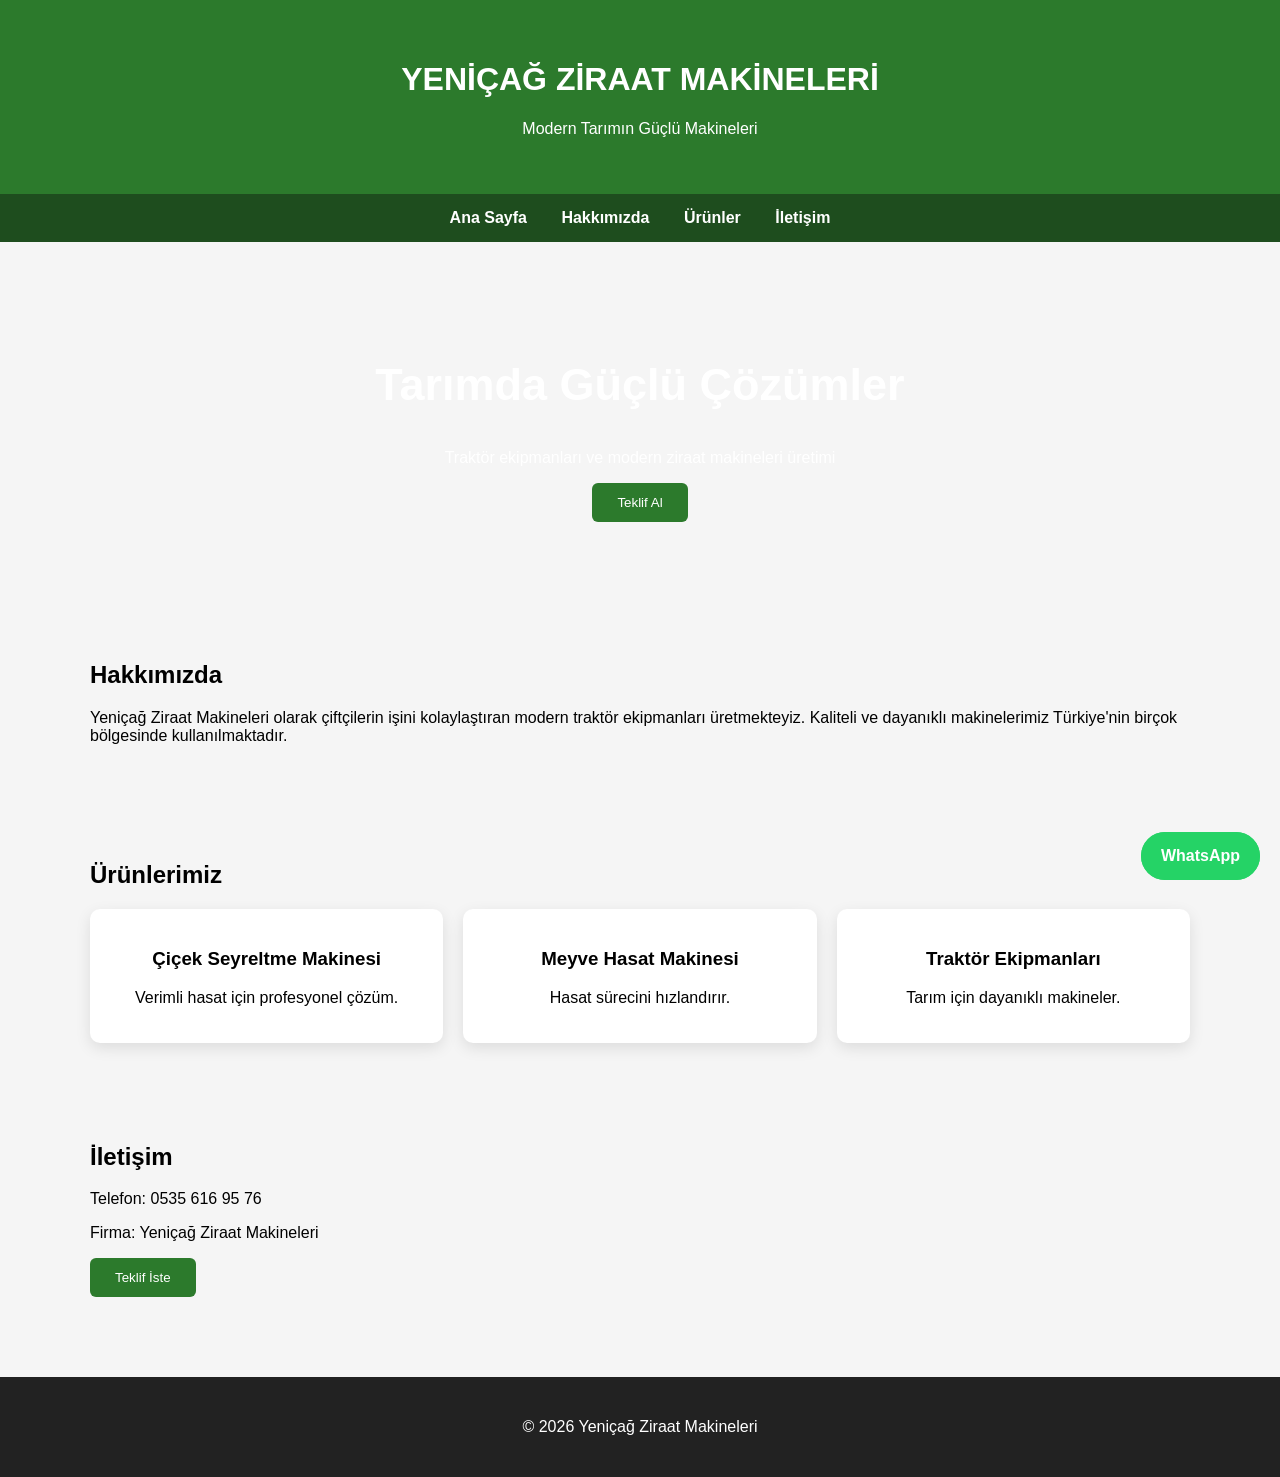
==== index.html @ 5434fe08 "Add files via upload" ====
<!DOCTYPE html>
<html lang="tr">
    
<head><meta name="description" content="Yeniçağ Ziraat Makineleri traktör ekipmanları ve tarım makineleri üreticisi.">

<meta name="keywords" content="ziraat makinesi, traktör ekipmanları, tarım makineleri, meyve hasat makinesi">

<meta name="author" content="Yeniçağ Ziraat Makineleri">
<meta charset="UTF-8">
<meta name="viewport" content="width=device-width, initial-scale=1.0">
<title>Yeniçağ Ziraat Makineleri</title>
<a href="https://wa.me/905356169576" class="whatsapp">
WhatsApp
</a>
<style>
.whatsapp{
position:fixed;
right:20px;
bottom:20px;
background:#25D366;
color:white;
padding:15px;
border-radius:50px;
text-decoration:none;
}
body{
margin:0;
font-family:Arial;
background:#f5f5f5;
}

header{
background:#2c7a2c;
color:white;
padding:40px;
text-align:center;
}

nav{
background:#1e4d1e;
padding:15px;
text-align:center;
}

nav a{
color:white;
margin:15px;
text-decoration:none;
font-weight:bold;
}

.hero{
padding:80px 20px;
text-align:center;
background:url("https://images.unsplash.com/photo-1598514983318-2f64f8f4796c") center/cover;
color:white;
}

.hero h1{
font-size:45px;
}

.container{
max-width:1100px;
margin:auto;
padding:40px 20px;
}

.products{
display:grid;
grid-template-columns:repeat(auto-fit,minmax(250px,1fr));
gap:20px;
}

.product{
background:white;
padding:20px;
border-radius:10px;
box-shadow:0 5px 15px rgba(0,0,0,0.1);
text-align:center;
}

button{
padding:12px 25px;
background:#2c7a2c;
color:white;
border:none;
border-radius:6px;
cursor:pointer;
}

button:hover{
background:#1e4d1e;
}

footer{
background:#222;
color:white;
text-align:center;
padding:25px;
margin-top:40px;
}

.whatsapp{
position:fixed;
right:20px;
bottom:20px;
background:#25D366;
color:white;
padding:15px 20px;
border-radius:50px;
text-decoration:none;
font-weight:bold;
}

</style>
</head>

<body>

<header>
<h1>YENİÇAĞ ZİRAAT MAKİNELERİ</h1>
<p>Modern Tarımın Güçlü Makineleri</p>
</header>

<nav>
<a href="#">Ana Sayfa</a>
<a href="#hakkimizda">Hakkımızda</a>
<a href="#urunler">Ürünler</a>
<a href="#iletisim">İletişim</a>
</nav>

<section class="hero">
<h1>Tarımda Güçlü Çözümler</h1>
<p>Traktör ekipmanları ve modern ziraat makineleri üretimi</p>
<button onclick="mesaj()">Teklif Al</button>
</section>

<div class="container" id="hakkimizda">

<h2>Hakkımızda</h2>

<p>
Yeniçağ Ziraat Makineleri olarak çiftçilerin işini kolaylaştıran
modern traktör ekipmanları üretmekteyiz. Kaliteli ve dayanıklı
makinelerimiz Türkiye'nin birçok bölgesinde kullanılmaktadır.
</p>

</div>

<div class="container" id="urunler">

<h2>Ürünlerimiz</h2>

<div class="products">

<div class="product">
<h3>Çiçek Seyreltme Makinesi</h3>
<p>Verimli hasat için profesyonel çözüm.</p>
</div>

<div class="product">
<h3>Meyve Hasat Makinesi</h3>
<p>Hasat sürecini hızlandırır.</p>
</div>

<div class="product">
<h3>Traktör Ekipmanları</h3>
<p>Tarım için dayanıklı makineler.</p>
</div>

</div>

</div>

<div class="container" id="iletisim">

<h2>İletişim</h2>

<p>Telefon: 0535 616 95 76</p>

<p>Firma: Yeniçağ Ziraat Makineleri</p>

<button onclick="mesaj()">Teklif İste</button>

</div>

<footer>

<p>© 2026 Yeniçağ Ziraat Makineleri</p>

</footer>

<a class="whatsapp" href="https://wa.me/905356169576">WhatsApp</a>

<script>

function mesaj(){
alert("Yeniçağ Ziraat Makineleri ile iletişime geçmek için WhatsApp'a tıklayın.");
}

</script>

</body>
</html>
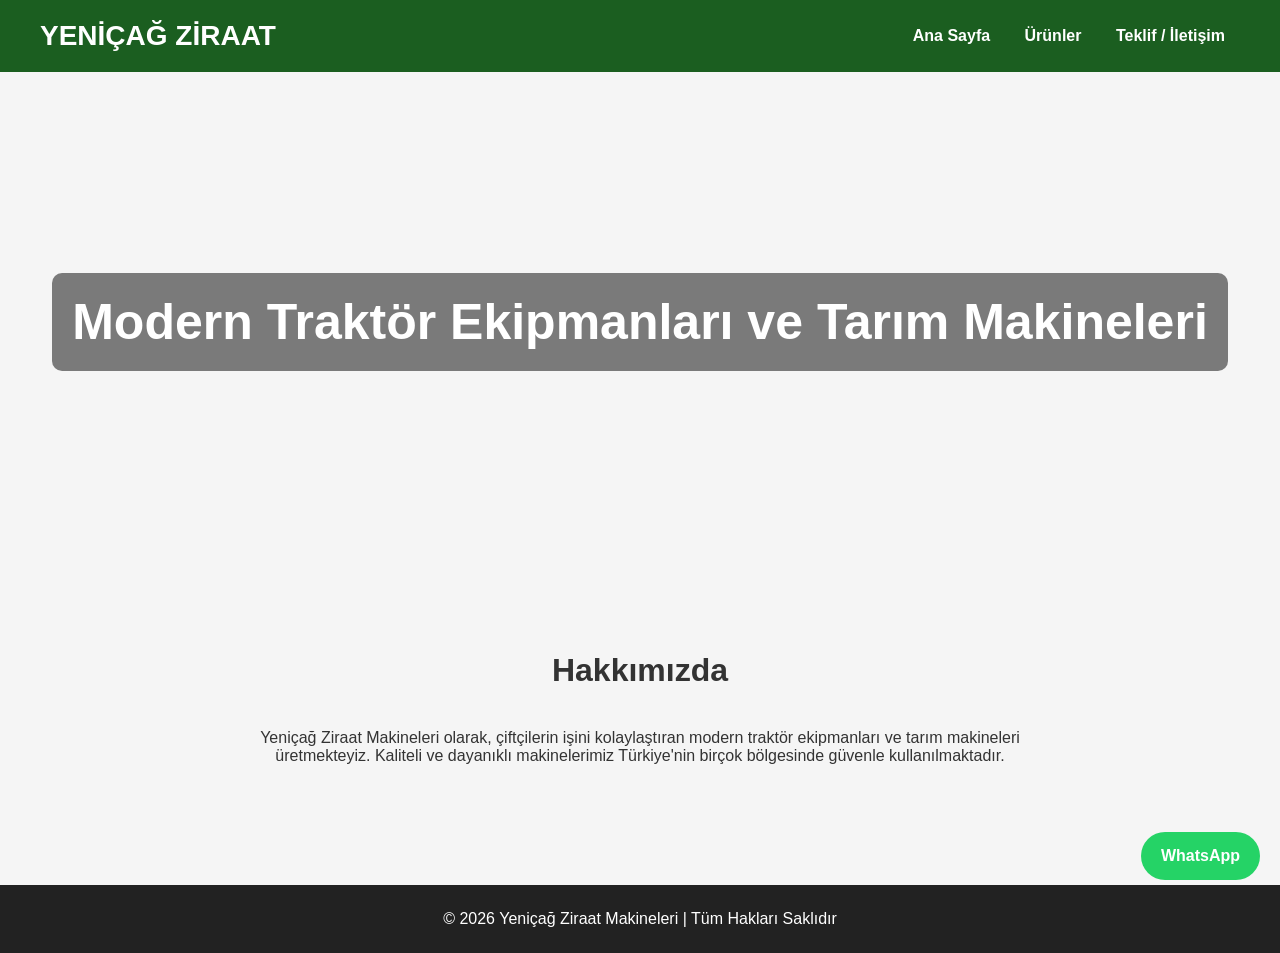
==== commit 7b9e63bd: "Add files via upload" ====
--- a/index.html
+++ b/index.html
@@ -1,205 +1,40 @@
 <!DOCTYPE html>
 <html lang="tr">
-    
-<head><meta name="description" content="Yeniçağ Ziraat Makineleri traktör ekipmanları ve tarım makineleri üreticisi.">
-
-<meta name="keywords" content="ziraat makinesi, traktör ekipmanları, tarım makineleri, meyve hasat makinesi">
-
-<meta name="author" content="Yeniçağ Ziraat Makineleri">
+<head>
 <meta charset="UTF-8">
 <meta name="viewport" content="width=device-width, initial-scale=1.0">
 <title>Yeniçağ Ziraat Makineleri</title>
-<a href="https://wa.me/905356169576" class="whatsapp">
-WhatsApp
-</a>
-<style>
-.whatsapp{
-position:fixed;
-right:20px;
-bottom:20px;
-background:#25D366;
-color:white;
-padding:15px;
-border-radius:50px;
-text-decoration:none;
-}
-body{
-margin:0;
-font-family:Arial;
-background:#f5f5f5;
-}
-
-header{
-background:#2c7a2c;
-color:white;
-padding:40px;
-text-align:center;
-}
-
-nav{
-background:#1e4d1e;
-padding:15px;
-text-align:center;
-}
-
-nav a{
-color:white;
-margin:15px;
-text-decoration:none;
-font-weight:bold;
-}
-
-.hero{
-padding:80px 20px;
-text-align:center;
-background:url("https://images.unsplash.com/photo-1598514983318-2f64f8f4796c") center/cover;
-color:white;
-}
-
-.hero h1{
-font-size:45px;
-}
-
-.container{
-max-width:1100px;
-margin:auto;
-padding:40px 20px;
-}
-
-.products{
-display:grid;
-grid-template-columns:repeat(auto-fit,minmax(250px,1fr));
-gap:20px;
-}
-
-.product{
-background:white;
-padding:20px;
-border-radius:10px;
-box-shadow:0 5px 15px rgba(0,0,0,0.1);
-text-align:center;
-}
-
-button{
-padding:12px 25px;
-background:#2c7a2c;
-color:white;
-border:none;
-border-radius:6px;
-cursor:pointer;
-}
-
-button:hover{
-background:#1e4d1e;
-}
-
-footer{
-background:#222;
-color:white;
-text-align:center;
-padding:25px;
-margin-top:40px;
-}
-
-.whatsapp{
-position:fixed;
-right:20px;
-bottom:20px;
-background:#25D366;
-color:white;
-padding:15px 20px;
-border-radius:50px;
-text-decoration:none;
-font-weight:bold;
-}
-
-</style>
+<meta name="description" content="Yeniçağ Ziraat Makineleri – Modern traktör ekipmanları ve tarım makineleri üreticisi.">
+<meta name="keywords" content="ziraat makinesi, traktör ekipmanları, tarım makineleri, meyve hasat makinesi">
+<link rel="stylesheet" href="style.css">
 </head>
-
 <body>
 
 <header>
-<h1>YENİÇAĞ ZİRAAT MAKİNELERİ</h1>
-<p>Modern Tarımın Güçlü Makineleri</p>
+<h1>YENİÇAĞ ZİRAAT</h1>
+<nav>
+<a href="index.html">Ana Sayfa</a>
+<a href="urunler.html">Ürünler</a>
+<a href="teklif.html">Teklif / İletişim</a>
+</nav>
 </header>
 
-<nav>
-<a href="#">Ana Sayfa</a>
-<a href="#hakkimizda">Hakkımızda</a>
-<a href="#urunler">Ürünler</a>
-<a href="#iletisim">İletişim</a>
-</nav>
-
 <section class="hero">
-<h1>Tarımda Güçlü Çözümler</h1>
-<p>Traktör ekipmanları ve modern ziraat makineleri üretimi</p>
-<button onclick="mesaj()">Teklif Al</button>
+<h2>Modern Traktör Ekipmanları ve Tarım Makineleri</h2>
 </section>
 
-<div class="container" id="hakkimizda">
-
+<section class="section" id="hakkimizda">
 <h2>Hakkımızda</h2>
-
-<p>
-Yeniçağ Ziraat Makineleri olarak çiftçilerin işini kolaylaştıran
-modern traktör ekipmanları üretmekteyiz. Kaliteli ve dayanıklı
-makinelerimiz Türkiye'nin birçok bölgesinde kullanılmaktadır.
+<p style="max-width:800px;margin:auto;text-align:center;font-size:16px;">
+Yeniçağ Ziraat Makineleri olarak, çiftçilerin işini kolaylaştıran modern traktör ekipmanları ve tarım makineleri üretmekteyiz. Kaliteli ve dayanıklı makinelerimiz Türkiye'nin birçok bölgesinde güvenle kullanılmaktadır.
 </p>
-
-</div>
-
-<div class="container" id="urunler">
-
-<h2>Ürünlerimiz</h2>
-
-<div class="products">
-
-<div class="product">
-<h3>Çiçek Seyreltme Makinesi</h3>
-<p>Verimli hasat için profesyonel çözüm.</p>
-</div>
-
-<div class="product">
-<h3>Meyve Hasat Makinesi</h3>
-<p>Hasat sürecini hızlandırır.</p>
-</div>
-
-<div class="product">
-<h3>Traktör Ekipmanları</h3>
-<p>Tarım için dayanıklı makineler.</p>
-</div>
-
-</div>
-
-</div>
-
-<div class="container" id="iletisim">
-
-<h2>İletişim</h2>
-
-<p>Telefon: 0535 616 95 76</p>
-
-<p>Firma: Yeniçağ Ziraat Makineleri</p>
-
-<button onclick="mesaj()">Teklif İste</button>
-
-</div>
+</section>
 
 <footer>
-
-<p>© 2026 Yeniçağ Ziraat Makineleri</p>
-
+<p>© 2026 Yeniçağ Ziraat Makineleri | Tüm Hakları Saklıdır</p>
 </footer>
 
 <a class="whatsapp" href="https://wa.me/905356169576">WhatsApp</a>
 
-<script>
-
-function mesaj(){
-alert("Yeniçağ Ziraat Makineleri ile iletişime geçmek için WhatsApp'a tıklayın.");
-}
-
-</script>
-
 </body>
 </html>
--- a/style.css
+++ b/style.css
@@ -0,0 +1,21 @@
+*{margin:0;padding:0;box-sizing:border-box;font-family:Arial,sans-serif;}
+body{background:#f5f5f5;color:#333;}
+a{text-decoration:none;}
+header{background:#1b5e20;color:white;padding:20px 40px;display:flex;justify-content:space-between;align-items:center;flex-wrap:wrap;}
+header h1{font-size:28px;}
+nav a{color:white;margin:0 15px;font-weight:bold;}
+.hero{height:500px;background:url('images/a.jpeg') center/cover;display:flex;align-items:center;justify-content:center;color:white;text-align:center;}
+.hero h2{font-size:50px;background:rgba(0,0,0,0.5);padding:20px;border-radius:10px;}
+.section{padding:80px 20px;max-width:1200px;margin:auto;}
+.section h2{text-align:center;margin-bottom:40px;font-size:32px;}
+.grid{display:grid;grid-template-columns:repeat(auto-fit,minmax(250px,1fr));gap:30px;}
+.card{background:white;padding:25px;border-radius:10px;box-shadow:0 5px 15px rgba(0,0,0,0.1);text-align:center;transition: transform 0.3s;}
+.card:hover{transform:translateY(-5px);}
+.card img{width:100%;border-radius:8px;margin-bottom:15px;}
+.card h3{margin-bottom:10px;color:#1b5e20;}
+.card p{color:#555;font-size:14px;}
+button{padding:12px 25px;background:#1b5e20;color:white;border:none;border-radius:6px;cursor:pointer;margin-top:10px;}
+button:hover{background:#145214;}
+footer{background:#222;color:white;text-align:center;padding:25px;margin-top:40px;}
+.whatsapp{position:fixed;right:20px;bottom:20px;background:#25D366;color:white;padding:15px 20px;border-radius:50px;font-weight:bold;}
+@media(max-width:768px){header h1{font-size:24px;} .hero h2{font-size:30px;}}
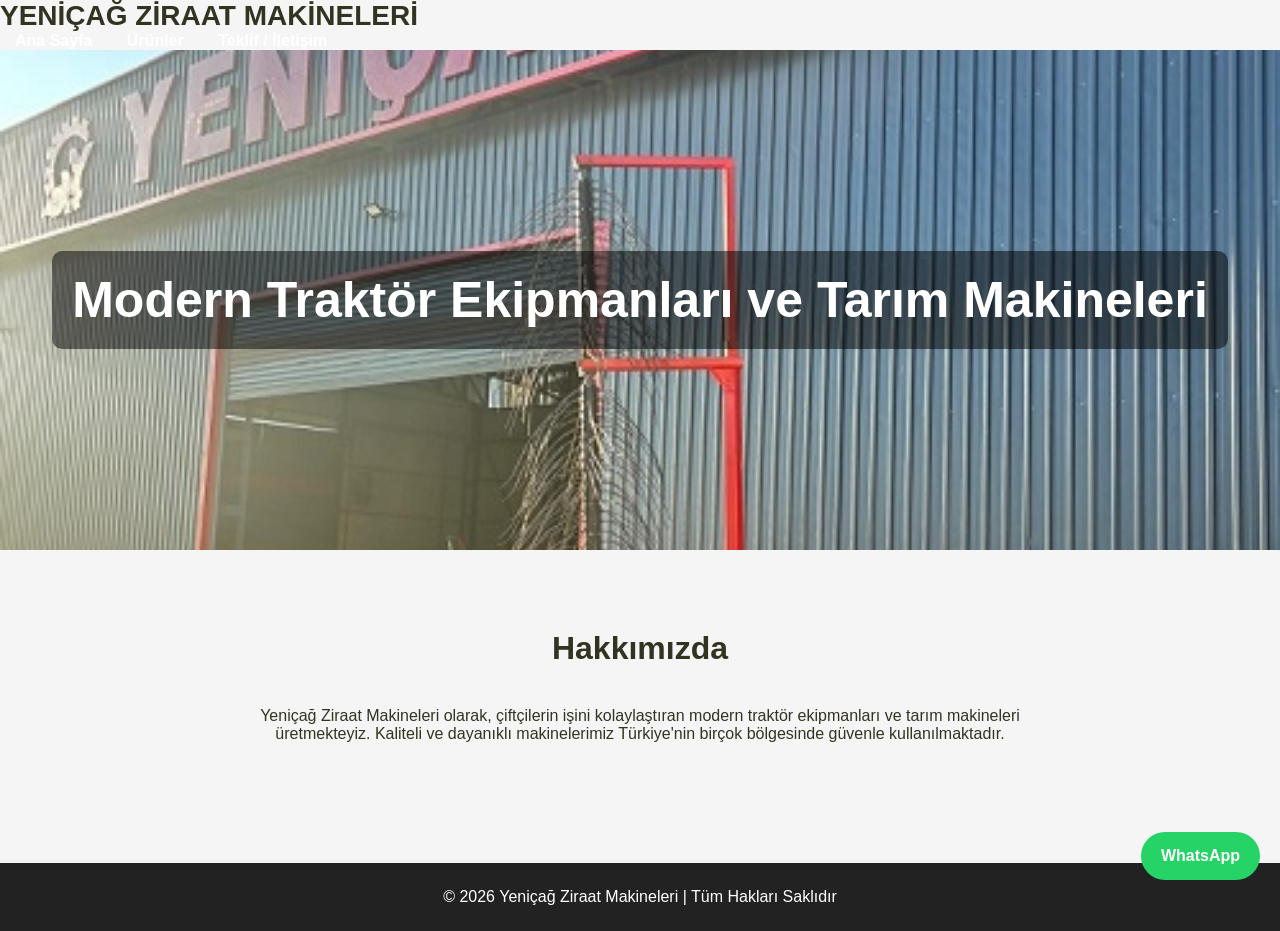
==== commit 27e93c77: "Update index.html" ====
--- a/index.html
+++ b/index.html
@@ -11,7 +11,7 @@
 <body>
 
 <header>
-<h1>YENİÇAĞ ZİRAAT</h1>
+<h1>YENİÇAĞ ZİRAAT MAKİNELERİ</h1>
 <nav>
 <a href="index.html">Ana Sayfa</a>
 <a href="urunler.html">Ürünler</a>
@@ -37,4 +37,4 @@
 <a class="whatsapp" href="https://wa.me/905356169576">WhatsApp</a>
 
 </body>
-</html>+</html>
--- a/style.css
+++ b/style.css
@@ -1,10 +1,10 @@
 *{margin:0;padding:0;box-sizing:border-box;font-family:Arial,sans-serif;}
-body{background:#f5f5f5;color:#333;}
+body{background:#f5f5f5;color:#332;}
 a{text-decoration:none;}
-header{background:#1b5e20;color:white;padding:20px 40px;display:flex;justify-content:space-between;align-items:center;flex-wrap:wrap;}
+header{background:url(images/makine1.jpeg)display:flex;justify-content:space-between;align-items:center;flex-wrap:wrap;}
 header h1{font-size:28px;}
 nav a{color:white;margin:0 15px;font-weight:bold;}
-.hero{height:500px;background:url('images/a.jpeg') center/cover;display:flex;align-items:center;justify-content:center;color:white;text-align:center;}
+.hero{height:500px;background:url('a.jpeg') center/cover;display:flex;align-items:center;justify-content:center;color:white;text-align:center;}
 .hero h2{font-size:50px;background:rgba(0,0,0,0.5);padding:20px;border-radius:10px;}
 .section{padding:80px 20px;max-width:1200px;margin:auto;}
 .section h2{text-align:center;margin-bottom:40px;font-size:32px;}
@@ -18,4 +18,4 @@
 button:hover{background:#145214;}
 footer{background:#222;color:white;text-align:center;padding:25px;margin-top:40px;}
 .whatsapp{position:fixed;right:20px;bottom:20px;background:#25D366;color:white;padding:15px 20px;border-radius:50px;font-weight:bold;}
-@media(max-width:768px){header h1{font-size:24px;} .hero h2{font-size:30px;}}+@media(max-width:768px){header h1{font-size:24px;} .hero h2{font-size:30px;}}
